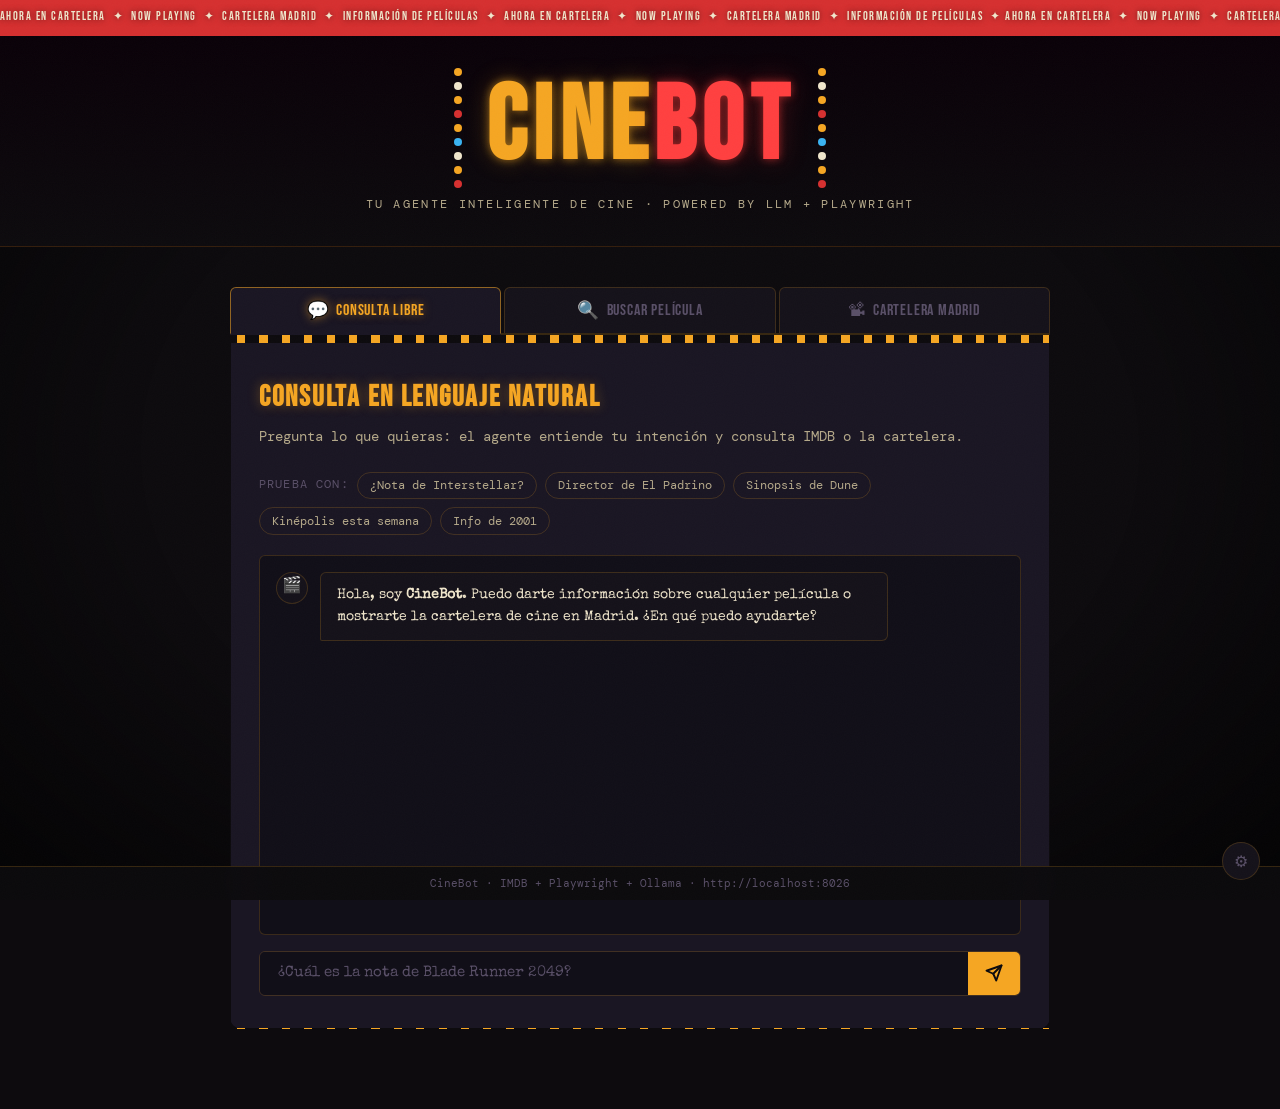
==== web/index.html @ 7558b64a "Interfaz web que medio funciona y pendiente mirar la cartelera de lucas." ====
<!DOCTYPE html>
<html lang="es">
<head>
  <meta charset="UTF-8" />
  <meta name="viewport" content="width=device-width, initial-scale=1.0" />
  <title>CineBot — Agente de Películas</title>
  <link rel="stylesheet" href="styles.css" />
  <link rel="preconnect" href="https://fonts.googleapis.com" />
  <link rel="preconnect" href="https://fonts.gstatic.com" crossorigin />
  <link href="https://fonts.googleapis.com/css2?family=Bebas+Neue&family=Special+Elite&family=DM+Mono:ital,wght@0,300;0,400;1,300&display=swap" rel="stylesheet" />
</head>
<body>

  <!-- MARQUEE HEADER -->
  <header class="site-header">
    <div class="marquee-wrap">
      <div class="marquee-track">
        <span>AHORA EN CARTELERA &nbsp;✦&nbsp; NOW PLAYING &nbsp;✦&nbsp; CARTELERA MADRID &nbsp;✦&nbsp; INFORMACIÓN DE PELÍCULAS &nbsp;✦&nbsp; AHORA EN CARTELERA &nbsp;✦&nbsp; NOW PLAYING &nbsp;✦&nbsp; CARTELERA MADRID &nbsp;✦&nbsp; INFORMACIÓN DE PELÍCULAS &nbsp;✦&nbsp;</span>
        <span aria-hidden="true">AHORA EN CARTELERA &nbsp;✦&nbsp; NOW PLAYING &nbsp;✦&nbsp; CARTELERA MADRID &nbsp;✦&nbsp; INFORMACIÓN DE PELÍCULAS &nbsp;✦&nbsp; AHORA EN CARTELERA &nbsp;✦&nbsp; NOW PLAYING &nbsp;✦&nbsp; CARTELERA MADRID &nbsp;✦&nbsp; INFORMACIÓN DE PELÍCULAS &nbsp;✦&nbsp;</span>
      </div>
    </div>

    <div class="logo-wrap">
      <div class="logo-lights">
        <span class="bulb"></span><span class="bulb"></span><span class="bulb"></span>
        <span class="bulb"></span><span class="bulb"></span><span class="bulb"></span>
        <span class="bulb"></span><span class="bulb"></span><span class="bulb"></span>
      </div>
      <h1 class="logo">
        <span class="logo-cine">CINE</span><span class="logo-bot">BOT</span>
      </h1>
      <div class="logo-lights">
        <span class="bulb"></span><span class="bulb"></span><span class="bulb"></span>
        <span class="bulb"></span><span class="bulb"></span><span class="bulb"></span>
        <span class="bulb"></span><span class="bulb"></span><span class="bulb"></span>
      </div>
    </div>

    <p class="tagline">Tu agente inteligente de cine · Powered by LLM + Playwright</p>
  </header>

  <!-- MAIN CONTENT -->
  <main class="main">

    <!-- ── TAB NAV ── -->
    <nav class="tab-nav" role="tablist">
      <button class="tab-btn active" role="tab" data-tab="chat"     aria-selected="true">
        <span class="tab-icon">💬</span> Consulta libre
      </button>
      <button class="tab-btn" role="tab" data-tab="buscar"  aria-selected="false">
        <span class="tab-icon">🔍</span> Buscar película
      </button>
      <button class="tab-btn" role="tab" data-tab="cartelera" aria-selected="false">
        <span class="tab-icon">📽</span> Cartelera Madrid
      </button>
    </nav>

    <!-- ══════════════════════════════
         TAB 1: CHAT LIBRE (pipeline completo)
    ══════════════════════════════ -->
    <section class="tab-panel active" id="tab-chat" role="tabpanel">
      <div class="panel-header">
        <h2>Consulta en lenguaje natural</h2>
        <p>Pregunta lo que quieras: el agente entiende tu intención y consulta IMDB o la cartelera.</p>
      </div>

      <!-- Ejemplos rápidos -->
      <div class="quick-examples">
        <span class="examples-label">Prueba con:</span>
        <button class="example-chip" data-text="¿Cuál es la nota de Interstellar?">¿Nota de Interstellar?</button>
        <button class="example-chip" data-text="¿Quién dirigió El Padrino?">Director de El Padrino</button>
        <button class="example-chip" data-text="De qué va Dune">Sinopsis de Dune</button>
        <button class="example-chip" data-text="¿Qué ponen en Kinépolis esta semana?">Kinépolis esta semana</button>
        <button class="example-chip" data-text="Dame toda la info de 2001: A Space Odyssey">Info de 2001</button>
      </div>

      <!-- Chat messages -->
      <div class="chat-window" id="chat-window" aria-live="polite" aria-label="Conversación">
        <div class="chat-message bot intro">
          <span class="msg-avatar">🎬</span>
          <div class="msg-bubble">
            Hola, soy <strong>CineBot</strong>. Puedo darte información sobre cualquier película o mostrarte la cartelera de cine en Madrid. ¿En qué puedo ayudarte?
          </div>
        </div>
      </div>

      <!-- Input -->
      <form class="chat-form" id="chat-form" autocomplete="off">
        <div class="input-wrap">
          <input
            type="text"
            id="chat-input"
            class="chat-input"
            placeholder="¿Cuál es la nota de Blade Runner 2049?"
            aria-label="Escribe tu pregunta"
            maxlength="300"
          />
          <button type="submit" class="send-btn" aria-label="Enviar">
            <svg viewBox="0 0 24 24" fill="none" stroke="currentColor" stroke-width="2.5" stroke-linecap="round" stroke-linejoin="round"><line x1="22" y1="2" x2="11" y2="13"/><polygon points="22 2 15 22 11 13 2 9 22 2"/></svg>
          </button>
        </div>
      </form>
    </section>

    <!-- ══════════════════════════════
         TAB 2: BUSCAR PELÍCULA (API REST directa)
    ══════════════════════════════ -->
    <section class="tab-panel" id="tab-buscar" role="tabpanel">
      <div class="panel-header">
        <h2>Buscar película</h2>
        <p>Escribe solo el nombre de la película y obtendrás la ficha completa vía API.</p>
      </div>

      <form class="search-form" id="search-form" autocomplete="off">
        <div class="search-wrap">
          <span class="search-icon">🎞</span>
          <input
            type="text"
            id="search-input"
            class="search-input"
            placeholder="Nombre de la película..."
            aria-label="Nombre de la película"
            maxlength="200"
          />
          <button type="submit" class="search-btn">BUSCAR</button>
        </div>

        <!-- Campo opcional -->
        <div class="field-selector">
          <span class="field-label">Mostrar:</span>
          <label class="radio-chip"><input type="radio" name="campo" value="" checked /> Todo</label>
          <label class="radio-chip"><input type="radio" name="campo" value="nota" /> Nota</label>
          <label class="radio-chip"><input type="radio" name="campo" value="director" /> Director</label>
          <label class="radio-chip"><input type="radio" name="campo" value="sinopsis" /> Sinopsis</label>
          <label class="radio-chip"><input type="radio" name="campo" value="duracion" /> Duración</label>
          <label class="radio-chip"><input type="radio" name="campo" value="votos" /> Votos</label>
        </div>
      </form>

      <div class="result-area" id="search-result" aria-live="polite"></div>
    </section>

    <!-- ══════════════════════════════
         TAB 3: CARTELERA MADRID
    ══════════════════════════════ -->
    <section class="tab-panel" id="tab-cartelera" role="tabpanel">
      <div class="panel-header">
        <h2>Cartelera de Madrid</h2>
        <p>Películas en cartelera esta semana, filtradas y enriquecidas con datos de IMDB.</p>
      </div>

      <div class="cartelera-controls">
        <div class="search-wrap cine-search-wrap">
          <span class="search-icon">🏛</span>
          <input
            type="text"
            id="cine-filter"
            class="search-input"
            placeholder="Filtrar por cine (ej: Kinépolis)..."
            aria-label="Filtrar por cine"
          />
        </div>

        <div class="cartelera-options">
          <label class="option-label">Nota mínima:
            <input type="number" id="min-nota" class="nota-input" min="0" max="10" step="0.5" value="" placeholder="—" />
          </label>
          <label class="option-label fuente-label">Fuente:
            <select id="fuente-select" class="fuente-select">
              <option value="auto">Auto</option>
              <option value="ecartelera">eCartelera</option>
              <option value="sensacine">Sensacine</option>
            </select>
          </label>
        </div>

        <button class="cartelera-btn" id="cartelera-btn">
          <span class="btn-icon">📽</span> VER CARTELERA
        </button>
      </div>

      <div class="result-area" id="cartelera-result" aria-live="polite"></div>
    </section>

  </main>

  <!-- FOOTER -->
  <footer class="site-footer">
    <p>CineBot · IMDB + Playwright + Ollama · <span id="api-url-display"></span></p>
  </footer>

  <!-- CONFIG MODAL (API URL) -->
  <div class="modal-backdrop" id="modal-backdrop" hidden>
    <div class="modal" role="dialog" aria-modal="true" aria-labelledby="modal-title">
      <h3 id="modal-title">⚙️ Configuración</h3>
      <label class="modal-label">
        URL de la API REST
        <input type="url" id="modal-api-url" class="modal-input" placeholder="http://localhost:8080" />
      </label>
      <div class="modal-actions">
        <button class="modal-save" id="modal-save">Guardar</button>
        <button class="modal-cancel" id="modal-cancel">Cancelar</button>
      </div>
    </div>
  </div>

  <!-- Config gear button -->
  <button class="gear-btn" id="gear-btn" aria-label="Configurar URL de la API" title="Configurar API">⚙</button>

  <script src="app.js"></script>
</body>
</html>
---- web/styles.css ----
/* ═══════════════════════════════════════════════════════════
   CineBot — styles.css
   Estética: marquesina de cine vintage · neón · película en
   celuloide. Paleta oscura con ámbar, rojo cardenal y azul eléctrico.
   Tipografía: Bebas Neue (display) + Special Elite (cuerpo/mono retro)
   ═══════════════════════════════════════════════════════════ */

/* ── Variables ──────────────────────────────────────────── */
:root {
  --bg:         #0d0b0e;
  --bg-surface: #15121a;
  --bg-panel:   #1a1623;
  --bg-input:   #110f18;

  --amber:      #f5a623;
  --amber-dim:  #c47d0e;
  --red:        #d63030;
  --red-bright: #ff4040;
  --blue:       #3ab4f2;
  --blue-dim:   #1a7db5;
  --cream:      #f0e6cc;
  --cream-dim:  #b5a98a;
  --muted:      #5a5068;

  --border:     rgba(245,166,35,0.18);
  --border-hot: rgba(245,166,35,0.55);

  --font-display: 'Bebas Neue', sans-serif;
  --font-body:    'Special Elite', cursive;
  --font-mono:    'DM Mono', monospace;

  --radius:   6px;
  --radius-lg: 12px;
  --shadow-neon-amber: 0 0 8px rgba(245,166,35,0.6), 0 0 24px rgba(245,166,35,0.25);
  --shadow-neon-red:   0 0 8px rgba(214,48,48,0.7),  0 0 28px rgba(214,48,48,0.3);
  --shadow-neon-blue:  0 0 8px rgba(58,180,242,0.6), 0 0 22px rgba(58,180,242,0.25);

  --transition: 0.18s ease;
}

/* ── Reset & base ───────────────────────────────────────── */
*, *::before, *::after { box-sizing: border-box; margin: 0; padding: 0; }

html { scroll-behavior: smooth; }

body {
  background: var(--bg);
  color: var(--cream);
  font-family: var(--font-body);
  font-size: 16px;
  line-height: 1.6;
  min-height: 100vh;
  /* Film grain texture via SVG filter */
  position: relative;
}

/* Subtle film grain overlay */
body::before {
  content: '';
  position: fixed;
  inset: 0;
  background-image: url("data:image/svg+xml,%3Csvg xmlns='http://www.w3.org/2000/svg' width='300' height='300'%3E%3Cfilter id='noise'%3E%3CfeTurbulence type='fractalNoise' baseFrequency='0.9' numOctaves='4' stitchTiles='stitch'/%3E%3C/filter%3E%3Crect width='300' height='300' filter='url(%23noise)' opacity='0.04'/%3E%3C/svg%3E");
  pointer-events: none;
  z-index: 9999;
  opacity: 0.45;
}

/* Vignette */
body::after {
  content: '';
  position: fixed;
  inset: 0;
  background: radial-gradient(ellipse at center, transparent 55%, rgba(0,0,0,0.7) 100%);
  pointer-events: none;
  z-index: 1;
}

main, header, footer, nav { position: relative; z-index: 2; }

/* ── MARQUEE HEADER ─────────────────────────────────────── */
.site-header {
  text-align: center;
  padding: 0 0 2rem;
  border-bottom: 1px solid var(--border);
  background: linear-gradient(180deg, #0a0008 0%, var(--bg) 100%);
  overflow: hidden;
}

.marquee-wrap {
  background: var(--red);
  padding: 5px 0;
  overflow: hidden;
  white-space: nowrap;
}

.marquee-track {
  display: inline-flex;
  animation: marquee 28s linear infinite;
  font-family: var(--font-display);
  font-size: 0.78rem;
  letter-spacing: 0.12em;
  color: var(--cream);
  text-shadow: 0 0 6px rgba(0,0,0,0.5);
}

.marquee-track span { flex-shrink: 0; padding-right: 0; }

@keyframes marquee {
  from { transform: translateX(0); }
  to   { transform: translateX(-50%); }
}

/* Logo */
.logo-wrap {
  display: flex;
  align-items: center;
  justify-content: center;
  gap: 1.5rem;
  margin: 2rem auto 0.5rem;
}

.logo {
  font-family: var(--font-display);
  font-size: clamp(3.5rem, 10vw, 6.5rem);
  letter-spacing: 0.06em;
  line-height: 1;
}

.logo-cine {
  color: var(--amber);
  text-shadow: var(--shadow-neon-amber);
}

.logo-bot {
  color: var(--red-bright);
  text-shadow: var(--shadow-neon-red);
}

/* Decorative light bulbs */
.logo-lights {
  display: flex;
  flex-direction: column;
  gap: 6px;
}

.bulb {
  display: block;
  width: 8px;
  height: 8px;
  border-radius: 50%;
  background: var(--amber);
  animation: blink 2.4s ease-in-out infinite;
}

.bulb:nth-child(2) { animation-delay: 0.3s; background: var(--cream); }
.bulb:nth-child(3) { animation-delay: 0.6s; }
.bulb:nth-child(4) { animation-delay: 0.9s; background: var(--red); }
.bulb:nth-child(5) { animation-delay: 1.2s; }
.bulb:nth-child(6) { animation-delay: 1.5s; background: var(--blue); }
.bulb:nth-child(7) { animation-delay: 1.8s; background: var(--cream); }
.bulb:nth-child(8) { animation-delay: 2.1s; }
.bulb:nth-child(9) { animation-delay: 0s;   background: var(--red); }

@keyframes blink {
  0%, 100% { opacity: 1; box-shadow: 0 0 6px currentColor, 0 0 14px currentColor; }
  50%       { opacity: 0.25; box-shadow: none; }
}

.tagline {
  font-family: var(--font-mono);
  font-size: 0.72rem;
  color: var(--cream-dim);
  letter-spacing: 0.2em;
  text-transform: uppercase;
  margin-top: 0.4rem;
}

/* ── MAIN LAYOUT ────────────────────────────────────────── */
.main {
  max-width: 860px;
  margin: 0 auto;
  padding: 2.5rem 1.25rem 5rem;
}

/* ── TAB NAV ────────────────────────────────────────────── */
.tab-nav {
  display: flex;
  gap: 3px;
  margin-bottom: 0;
  border-bottom: 2px solid var(--border);
}

.tab-btn {
  flex: 1;
  padding: 0.75rem 1rem;
  background: var(--bg-surface);
  border: 1px solid var(--border);
  border-bottom: none;
  border-radius: var(--radius) var(--radius) 0 0;
  color: var(--muted);
  font-family: var(--font-display);
  font-size: 1rem;
  letter-spacing: 0.05em;
  cursor: pointer;
  transition: var(--transition);
  display: flex;
  align-items: center;
  justify-content: center;
  gap: 0.4rem;
}

.tab-btn:hover {
  color: var(--amber);
  background: var(--bg-panel);
}

.tab-btn.active {
  background: var(--bg-panel);
  color: var(--amber);
  border-color: var(--border-hot);
  border-bottom: 2px solid var(--bg-panel);
  margin-bottom: -2px;
  text-shadow: 0 0 10px rgba(245,166,35,0.5);
}

.tab-icon { font-size: 1.1em; }

/* ── TAB PANELS ─────────────────────────────────────────── */
.tab-panel {
  display: none;
  background: var(--bg-panel);
  border: 1px solid var(--border);
  border-top: none;
  border-radius: 0 0 var(--radius-lg) var(--radius-lg);
  padding: 2rem 1.75rem;
  animation: fadeIn 0.22s ease;
}

.tab-panel.active { display: block; }

@keyframes fadeIn {
  from { opacity: 0; transform: translateY(6px); }
  to   { opacity: 1; transform: translateY(0); }
}

.panel-header { margin-bottom: 1.5rem; }
.panel-header h2 {
  font-family: var(--font-display);
  font-size: 1.8rem;
  letter-spacing: 0.06em;
  color: var(--amber);
  text-shadow: 0 0 12px rgba(245,166,35,0.35);
  margin-bottom: 0.25rem;
}
.panel-header p {
  font-size: 0.88rem;
  color: var(--cream-dim);
  font-family: var(--font-mono);
}

/* ── QUICK EXAMPLES ─────────────────────────────────────── */
.quick-examples {
  display: flex;
  flex-wrap: wrap;
  align-items: center;
  gap: 0.5rem;
  margin-bottom: 1.25rem;
}

.examples-label {
  font-family: var(--font-mono);
  font-size: 0.72rem;
  color: var(--muted);
  letter-spacing: 0.1em;
  text-transform: uppercase;
  flex-shrink: 0;
}

.example-chip {
  padding: 0.3rem 0.75rem;
  background: transparent;
  border: 1px solid var(--border);
  border-radius: 999px;
  color: var(--cream-dim);
  font-family: var(--font-mono);
  font-size: 0.78rem;
  cursor: pointer;
  transition: var(--transition);
}

.example-chip:hover {
  border-color: var(--amber);
  color: var(--amber);
  background: rgba(245,166,35,0.07);
  box-shadow: 0 0 8px rgba(245,166,35,0.15);
}

/* ── CHAT WINDOW ────────────────────────────────────────── */
.chat-window {
  height: 380px;
  overflow-y: auto;
  display: flex;
  flex-direction: column;
  gap: 1rem;
  padding: 1rem;
  background: var(--bg-input);
  border: 1px solid var(--border);
  border-radius: var(--radius);
  margin-bottom: 1rem;
  scroll-behavior: smooth;

  /* Custom scrollbar */
  scrollbar-width: thin;
  scrollbar-color: var(--muted) transparent;
}

.chat-window::-webkit-scrollbar { width: 4px; }
.chat-window::-webkit-scrollbar-thumb { background: var(--muted); border-radius: 2px; }

/* Messages */
.chat-message {
  display: flex;
  gap: 0.75rem;
  animation: msgSlide 0.2s ease;
}

@keyframes msgSlide {
  from { opacity: 0; transform: translateY(8px); }
  to   { opacity: 1; transform: translateY(0); }
}

.chat-message.user { flex-direction: row-reverse; }

.msg-avatar {
  flex-shrink: 0;
  width: 32px;
  height: 32px;
  border-radius: 50%;
  background: var(--bg-surface);
  border: 1px solid var(--border);
  display: flex;
  align-items: center;
  justify-content: center;
  font-size: 1rem;
}

.msg-bubble {
  max-width: 78%;
  padding: 0.7rem 1rem;
  border-radius: var(--radius);
  font-size: 0.9rem;
  line-height: 1.55;
}

.chat-message.bot .msg-bubble {
  background: var(--bg-surface);
  border: 1px solid var(--border);
  color: var(--cream);
  border-radius: var(--radius) var(--radius) var(--radius) 2px;
}

.chat-message.user .msg-bubble {
  background: rgba(245,166,35,0.12);
  border: 1px solid rgba(245,166,35,0.3);
  color: var(--amber);
  text-align: right;
  border-radius: var(--radius) var(--radius) 2px var(--radius);
}

/* Typing indicator */
.chat-message.typing .msg-bubble {
  display: flex;
  align-items: center;
  gap: 4px;
  padding: 0.9rem 1rem;
}

.dot {
  width: 7px; height: 7px;
  border-radius: 50%;
  background: var(--muted);
  animation: bounce 1.1s infinite ease-in-out;
}
.dot:nth-child(2) { animation-delay: 0.15s; }
.dot:nth-child(3) { animation-delay: 0.3s; }

@keyframes bounce {
  0%, 80%, 100% { transform: translateY(0); opacity: 0.4; }
  40%           { transform: translateY(-6px); opacity: 1; }
}

/* ── CHAT FORM ──────────────────────────────────────────── */
.chat-form { width: 100%; }

.input-wrap {
  display: flex;
  gap: 0;
  border: 1px solid var(--border);
  border-radius: var(--radius);
  overflow: hidden;
  transition: border-color 0.2s;
}

.input-wrap:focus-within {
  border-color: var(--amber);
  box-shadow: var(--shadow-neon-amber);
}

.chat-input {
  flex: 1;
  padding: 0.85rem 1.1rem;
  background: var(--bg-input);
  border: none;
  outline: none;
  color: var(--cream);
  font-family: var(--font-body);
  font-size: 0.95rem;
}

.chat-input::placeholder { color: var(--muted); }

.send-btn {
  width: 52px;
  background: var(--amber);
  border: none;
  cursor: pointer;
  display: flex;
  align-items: center;
  justify-content: center;
  color: var(--bg);
  transition: var(--transition);
  flex-shrink: 0;
}

.send-btn svg { width: 18px; height: 18px; }

.send-btn:hover {
  background: var(--amber-dim);
  box-shadow: inset 0 0 12px rgba(0,0,0,0.2);
}

.send-btn:active { transform: scale(0.95); }

/* ── SEARCH FORM (tab buscar) ───────────────────────────── */
.search-form { margin-bottom: 1.5rem; }

.search-wrap {
  display: flex;
  align-items: center;
  border: 1px solid var(--border);
  border-radius: var(--radius);
  overflow: hidden;
  margin-bottom: 1rem;
  transition: border-color 0.2s;
}

.search-wrap:focus-within {
  border-color: var(--blue);
  box-shadow: var(--shadow-neon-blue);
}

.cine-search-wrap:focus-within {
  border-color: var(--amber);
  box-shadow: var(--shadow-neon-amber);
}

.search-icon {
  padding: 0 0.85rem;
  font-size: 1.1rem;
  background: var(--bg-input);
  height: 100%;
  display: flex;
  align-items: center;
  border-right: 1px solid var(--border);
  user-select: none;
  min-height: 50px;
}

.search-input {
  flex: 1;
  padding: 0.85rem 1rem;
  background: var(--bg-input);
  border: none;
  outline: none;
  color: var(--cream);
  font-family: var(--font-body);
  font-size: 0.95rem;
}

.search-input::placeholder { color: var(--muted); }

.search-btn {
  padding: 0 1.5rem;
  background: var(--blue);
  border: none;
  cursor: pointer;
  color: var(--bg);
  font-family: var(--font-display);
  font-size: 1rem;
  letter-spacing: 0.1em;
  transition: var(--transition);
  white-space: nowrap;
  min-height: 50px;
}

.search-btn:hover {
  background: var(--blue-dim);
  box-shadow: inset 0 0 12px rgba(0,0,0,0.2);
}

/* Radio chips for campo selector */
.field-selector {
  display: flex;
  flex-wrap: wrap;
  align-items: center;
  gap: 0.5rem;
}

.field-label {
  font-family: var(--font-mono);
  font-size: 0.72rem;
  color: var(--muted);
  letter-spacing: 0.1em;
  text-transform: uppercase;
}

.radio-chip {
  display: flex;
  align-items: center;
  gap: 0.3rem;
  padding: 0.25rem 0.7rem;
  border: 1px solid var(--border);
  border-radius: 999px;
  color: var(--cream-dim);
  font-family: var(--font-mono);
  font-size: 0.78rem;
  cursor: pointer;
  transition: var(--transition);
}

.radio-chip input { display: none; }

.radio-chip:has(input:checked) {
  border-color: var(--blue);
  color: var(--blue);
  background: rgba(58,180,242,0.08);
  box-shadow: 0 0 8px rgba(58,180,242,0.15);
}

.radio-chip:hover { border-color: var(--blue); color: var(--blue); }

/* ── CARTELERA CONTROLS ─────────────────────────────────── */
.cartelera-controls {
  display: flex;
  flex-direction: column;
  gap: 1rem;
  margin-bottom: 1.5rem;
}

.cartelera-options {
  display: flex;
  gap: 1.5rem;
  align-items: center;
  flex-wrap: wrap;
}

.option-label {
  font-family: var(--font-mono);
  font-size: 0.82rem;
  color: var(--cream-dim);
  display: flex;
  align-items: center;
  gap: 0.5rem;
}

.nota-input {
  width: 64px;
  padding: 0.3rem 0.5rem;
  background: var(--bg-input);
  border: 1px solid var(--border);
  border-radius: var(--radius);
  color: var(--cream);
  font-family: var(--font-mono);
  font-size: 0.88rem;
  text-align: center;
  outline: none;
  transition: border-color 0.2s;
}

.nota-input:focus { border-color: var(--amber); }

.fuente-select {
  padding: 0.3rem 0.6rem;
  background: var(--bg-input);
  border: 1px solid var(--border);
  border-radius: var(--radius);
  color: var(--cream);
  font-family: var(--font-mono);
  font-size: 0.82rem;
  outline: none;
  cursor: pointer;
  transition: border-color 0.2s;
}

.fuente-select:focus { border-color: var(--amber); }

.cartelera-btn {
  align-self: flex-start;
  padding: 0.8rem 2.2rem;
  background: var(--red);
  border: none;
  border-radius: var(--radius);
  color: var(--cream);
  font-family: var(--font-display);
  font-size: 1.15rem;
  letter-spacing: 0.12em;
  cursor: pointer;
  display: flex;
  align-items: center;
  gap: 0.5rem;
  transition: var(--transition);
  box-shadow: 0 0 0 rgba(214,48,48,0);
}

.cartelera-btn:hover {
  background: var(--red-bright);
  box-shadow: var(--shadow-neon-red);
}

.cartelera-btn:active { transform: scale(0.97); }
.cartelera-btn:disabled { opacity: 0.5; cursor: not-allowed; transform: none; box-shadow: none; }

.btn-icon { font-size: 1.1em; }

/* ── RESULT AREA ────────────────────────────────────────── */
.result-area { display: flex; flex-direction: column; gap: 1rem; }

/* Movie card (search result) */
.movie-card {
  background: var(--bg-surface);
  border: 1px solid var(--border);
  border-radius: var(--radius-lg);
  padding: 1.5rem;
  animation: fadeIn 0.25s ease;
  position: relative;
  overflow: hidden;
}

/* Left accent bar */
.movie-card::before {
  content: '';
  position: absolute;
  left: 0; top: 0; bottom: 0;
  width: 3px;
  background: linear-gradient(180deg, var(--amber), var(--red));
}

.movie-card-title {
  font-family: var(--font-display);
  font-size: 1.9rem;
  letter-spacing: 0.05em;
  color: var(--amber);
  text-shadow: 0 0 14px rgba(245,166,35,0.3);
  margin-bottom: 0.25rem;
}

.movie-card-source {
  font-family: var(--font-mono);
  font-size: 0.7rem;
  color: var(--muted);
  letter-spacing: 0.12em;
  text-transform: uppercase;
  margin-bottom: 1rem;
}

.movie-card-source.scraping { color: var(--blue); }
.movie-card-source.api      { color: var(--red); }
.movie-card-source.cache    { color: var(--muted); }

.movie-stats {
  display: flex;
  flex-wrap: wrap;
  gap: 0.5rem 1.5rem;
  margin-bottom: 1rem;
}

.stat {
  display: flex;
  align-items: center;
  gap: 0.35rem;
  font-family: var(--font-mono);
  font-size: 0.88rem;
}

.stat-icon { font-size: 1rem; }

.stat-value {
  font-weight: 400;
  color: var(--cream);
}

.stat-value.nota-value {
  font-size: 1.1rem;
  color: var(--amber);
  font-weight: 400;
}

.movie-synopsis {
  font-size: 0.9rem;
  color: var(--cream-dim);
  line-height: 1.65;
  border-top: 1px solid var(--border);
  padding-top: 1rem;
  margin-top: 0.5rem;
}

.movie-synopsis-label {
  font-family: var(--font-mono);
  font-size: 0.68rem;
  letter-spacing: 0.15em;
  text-transform: uppercase;
  color: var(--muted);
  margin-bottom: 0.4rem;
}

.imdb-link {
  display: inline-flex;
  align-items: center;
  gap: 0.3rem;
  margin-top: 0.75rem;
  font-family: var(--font-mono);
  font-size: 0.78rem;
  color: var(--amber-dim);
  text-decoration: none;
  border-bottom: 1px dashed var(--amber-dim);
  transition: var(--transition);
}

.imdb-link:hover { color: var(--amber); border-bottom-color: var(--amber); }

/* Single field result */
.single-field-result {
  background: var(--bg-surface);
  border: 1px solid var(--border);
  border-radius: var(--radius-lg);
  padding: 1.5rem 2rem;
  animation: fadeIn 0.25s ease;
  text-align: center;
}

.single-field-label {
  font-family: var(--font-mono);
  font-size: 0.72rem;
  letter-spacing: 0.2em;
  text-transform: uppercase;
  color: var(--muted);
  margin-bottom: 0.5rem;
}

.single-field-value {
  font-family: var(--font-display);
  font-size: 2.8rem;
  color: var(--amber);
  text-shadow: var(--shadow-neon-amber);
  letter-spacing: 0.05em;
}

.single-field-value.long-text {
  font-size: 1.2rem;
  font-family: var(--font-body);
  text-shadow: none;
  color: var(--cream);
  line-height: 1.6;
}

/* Cartelera grid */
.cartelera-grid {
  display: grid;
  grid-template-columns: repeat(auto-fill, minmax(260px, 1fr));
  gap: 1rem;
}

.cartelera-card {
  background: var(--bg-surface);
  border: 1px solid var(--border);
  border-radius: var(--radius-lg);
  padding: 1.25rem;
  animation: fadeIn 0.25s ease;
  position: relative;
  overflow: hidden;
  transition: border-color 0.2s, transform 0.2s;
}

.cartelera-card:hover {
  border-color: var(--border-hot);
  transform: translateY(-2px);
}

.cartelera-card::after {
  content: '';
  position: absolute;
  bottom: 0; left: 0; right: 0;
  height: 2px;
  background: linear-gradient(90deg, var(--amber), var(--red));
  transform: scaleX(0);
  transform-origin: left;
  transition: transform 0.3s ease;
}

.cartelera-card:hover::after { transform: scaleX(1); }

.cartelera-card-title {
  font-family: var(--font-display);
  font-size: 1.3rem;
  letter-spacing: 0.04em;
  color: var(--cream);
  margin-bottom: 0.5rem;
  line-height: 1.2;
}

.cartelera-nota {
  display: inline-flex;
  align-items: center;
  gap: 0.3rem;
  padding: 0.2rem 0.6rem;
  background: rgba(245,166,35,0.12);
  border: 1px solid rgba(245,166,35,0.3);
  border-radius: 999px;
  font-family: var(--font-mono);
  font-size: 0.82rem;
  color: var(--amber);
  margin-bottom: 0.75rem;
}

.cartelera-meta {
  font-family: var(--font-mono);
  font-size: 0.75rem;
  color: var(--muted);
  line-height: 1.7;
}

.cartelera-meta span { color: var(--cream-dim); }

.cartelera-cines {
  margin-top: 0.6rem;
  font-family: var(--font-mono);
  font-size: 0.72rem;
  color: var(--blue);
}

.cartelera-sinopsis {
  margin-top: 0.6rem;
  font-size: 0.82rem;
  color: var(--cream-dim);
  line-height: 1.55;
  display: -webkit-box;
  -webkit-line-clamp: 3;
  -webkit-box-orient: vertical;
  overflow: hidden;
}

.cartelera-fuente {
  margin-top: 0.6rem;
  font-family: var(--font-mono);
  font-size: 0.65rem;
  color: var(--muted);
  letter-spacing: 0.1em;
  text-transform: uppercase;
}

/* Loading state */
.loading-msg {
  text-align: center;
  padding: 2.5rem 1rem;
  font-family: var(--font-mono);
  font-size: 0.88rem;
  color: var(--muted);
  animation: pulse 1.5s ease-in-out infinite;
}

@keyframes pulse {
  0%, 100% { opacity: 0.5; }
  50%       { opacity: 1; }
}

/* Error state */
.error-msg {
  background: rgba(214,48,48,0.08);
  border: 1px solid rgba(214,48,48,0.3);
  border-radius: var(--radius);
  padding: 1rem 1.25rem;
  font-family: var(--font-mono);
  font-size: 0.85rem;
  color: var(--red-bright);
  animation: fadeIn 0.2s ease;
}

.error-msg::before { content: '✗ '; }

/* Empty state */
.empty-msg {
  text-align: center;
  padding: 3rem 1rem;
  color: var(--muted);
  font-family: var(--font-mono);
  font-size: 0.85rem;
}

.empty-msg .empty-icon { font-size: 2.5rem; display: block; margin-bottom: 0.75rem; }

/* ── FILM STRIP decorative border inside panels ─────────── */
.tab-panel {
  border-top: 8px solid transparent;
  border-image: repeating-linear-gradient(
    90deg,
    var(--bg) 0px,
    var(--bg) 14px,
    var(--amber) 14px,
    var(--amber) 22px
  ) 8;
}

/* ── FOOTER ─────────────────────────────────────────────── */
.site-footer {
  position: fixed;
  bottom: 0; left: 0; right: 0;
  padding: 0.5rem 1.5rem;
  background: rgba(13,11,14,0.92);
  backdrop-filter: blur(8px);
  border-top: 1px solid var(--border);
  font-family: var(--font-mono);
  font-size: 0.68rem;
  color: var(--muted);
  text-align: center;
  z-index: 100;
  display: flex;
  align-items: center;
  justify-content: center;
  gap: 0.5rem;
}

/* ── GEAR BUTTON ────────────────────────────────────────── */
.gear-btn {
  position: fixed;
  bottom: 1.25rem;
  right: 1.25rem;
  width: 38px;
  height: 38px;
  border-radius: 50%;
  background: var(--bg-surface);
  border: 1px solid var(--border);
  color: var(--muted);
  font-size: 1rem;
  cursor: pointer;
  z-index: 200;
  transition: var(--transition);
  display: flex;
  align-items: center;
  justify-content: center;
}

.gear-btn:hover {
  border-color: var(--amber);
  color: var(--amber);
  transform: rotate(30deg);
}

/* ── MODAL ──────────────────────────────────────────────── */
.modal-backdrop {
  position: fixed;
  inset: 0;
  background: rgba(0,0,0,0.75);
  backdrop-filter: blur(4px);
  z-index: 500;
  display: flex;
  align-items: center;
  justify-content: center;
  animation: fadeIn 0.15s ease;
}

.modal-backdrop[hidden] { display: none; }

.modal {
  background: var(--bg-panel);
  border: 1px solid var(--border-hot);
  border-radius: var(--radius-lg);
  padding: 2rem;
  width: 100%;
  max-width: 420px;
  box-shadow: 0 0 40px rgba(245,166,35,0.2);
}

.modal h3 {
  font-family: var(--font-display);
  font-size: 1.4rem;
  color: var(--amber);
  letter-spacing: 0.05em;
  margin-bottom: 1.25rem;
}

.modal-label {
  display: block;
  font-family: var(--font-mono);
  font-size: 0.8rem;
  color: var(--cream-dim);
  margin-bottom: 1.5rem;
}

.modal-input {
  display: block;
  width: 100%;
  margin-top: 0.4rem;
  padding: 0.7rem 0.9rem;
  background: var(--bg-input);
  border: 1px solid var(--border);
  border-radius: var(--radius);
  color: var(--cream);
  font-family: var(--font-mono);
  font-size: 0.9rem;
  outline: none;
  transition: border-color 0.2s;
}

.modal-input:focus { border-color: var(--amber); }

.modal-actions {
  display: flex;
  gap: 0.75rem;
  justify-content: flex-end;
}

.modal-save {
  padding: 0.6rem 1.4rem;
  background: var(--amber);
  border: none;
  border-radius: var(--radius);
  color: var(--bg);
  font-family: var(--font-display);
  font-size: 1rem;
  letter-spacing: 0.06em;
  cursor: pointer;
  transition: var(--transition);
}

.modal-save:hover { background: var(--amber-dim); }

.modal-cancel {
  padding: 0.6rem 1.2rem;
  background: transparent;
  border: 1px solid var(--border);
  border-radius: var(--radius);
  color: var(--muted);
  font-family: var(--font-mono);
  font-size: 0.85rem;
  cursor: pointer;
  transition: var(--transition);
}

.modal-cancel:hover { border-color: var(--muted); color: var(--cream); }

/* ── RESPONSIVE ─────────────────────────────────────────── */
@media (max-width: 600px) {
  .logo { font-size: 3rem; }
  .logo-lights { display: none; }
  .tab-btn { font-size: 0.85rem; padding: 0.6rem 0.4rem; }
  .tab-panel { padding: 1.25rem 1rem; }
  .cartelera-grid { grid-template-columns: 1fr; }
  .chat-window { height: 300px; }
  .cartelera-options { flex-direction: column; align-items: flex-start; gap: 0.75rem; }
}
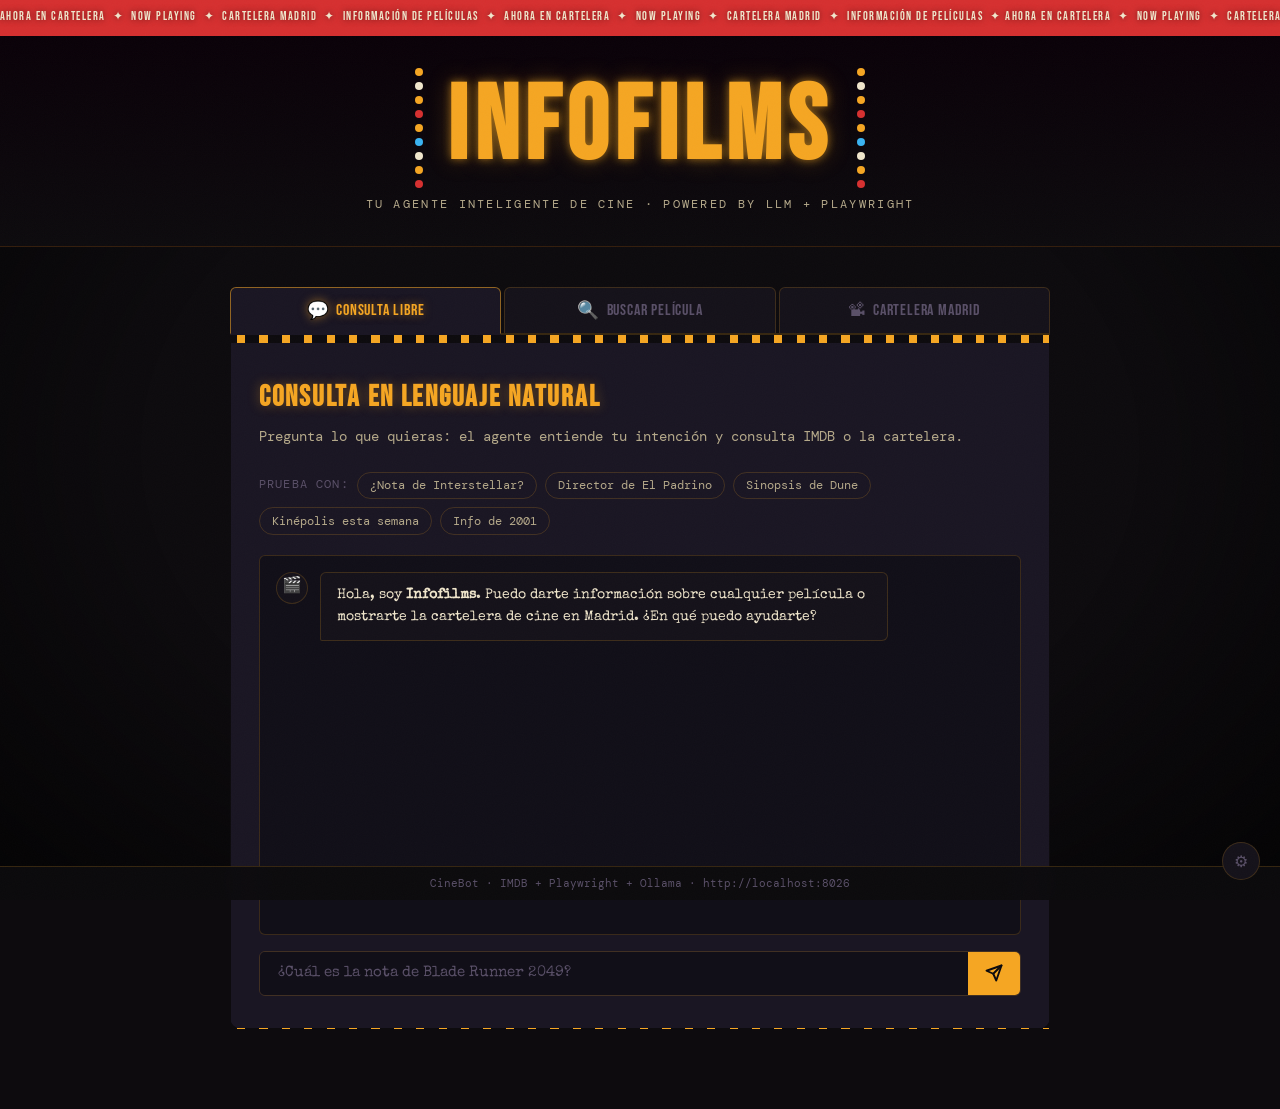
==== commit 28c9ee78: "Ya va todo bien y cambio en la interfaz" ====
--- a/web/index.html
+++ b/web/index.html
@@ -3,7 +3,7 @@
 <head>
   <meta charset="UTF-8" />
   <meta name="viewport" content="width=device-width, initial-scale=1.0" />
-  <title>CineBot — Agente de Películas</title>
+  <title>Infofilms — Agente de Películas</title>
   <link rel="stylesheet" href="styles.css" />
   <link rel="preconnect" href="https://fonts.googleapis.com" />
   <link rel="preconnect" href="https://fonts.gstatic.com" crossorigin />
@@ -27,7 +27,7 @@
         <span class="bulb"></span><span class="bulb"></span><span class="bulb"></span>
       </div>
       <h1 class="logo">
-        <span class="logo-cine">CINE</span><span class="logo-bot">BOT</span>
+        <span class="logo-cine">INFOFILMS</span>
       </h1>
       <div class="logo-lights">
         <span class="bulb"></span><span class="bulb"></span><span class="bulb"></span>
@@ -79,7 +79,7 @@
         <div class="chat-message bot intro">
           <span class="msg-avatar">🎬</span>
           <div class="msg-bubble">
-            Hola, soy <strong>CineBot</strong>. Puedo darte información sobre cualquier película o mostrarte la cartelera de cine en Madrid. ¿En qué puedo ayudarte?
+            Hola, soy <strong>Infofilms</strong>. Puedo darte información sobre cualquier película o mostrarte la cartelera de cine en Madrid. ¿En qué puedo ayudarte?
           </div>
         </div>
       </div>
